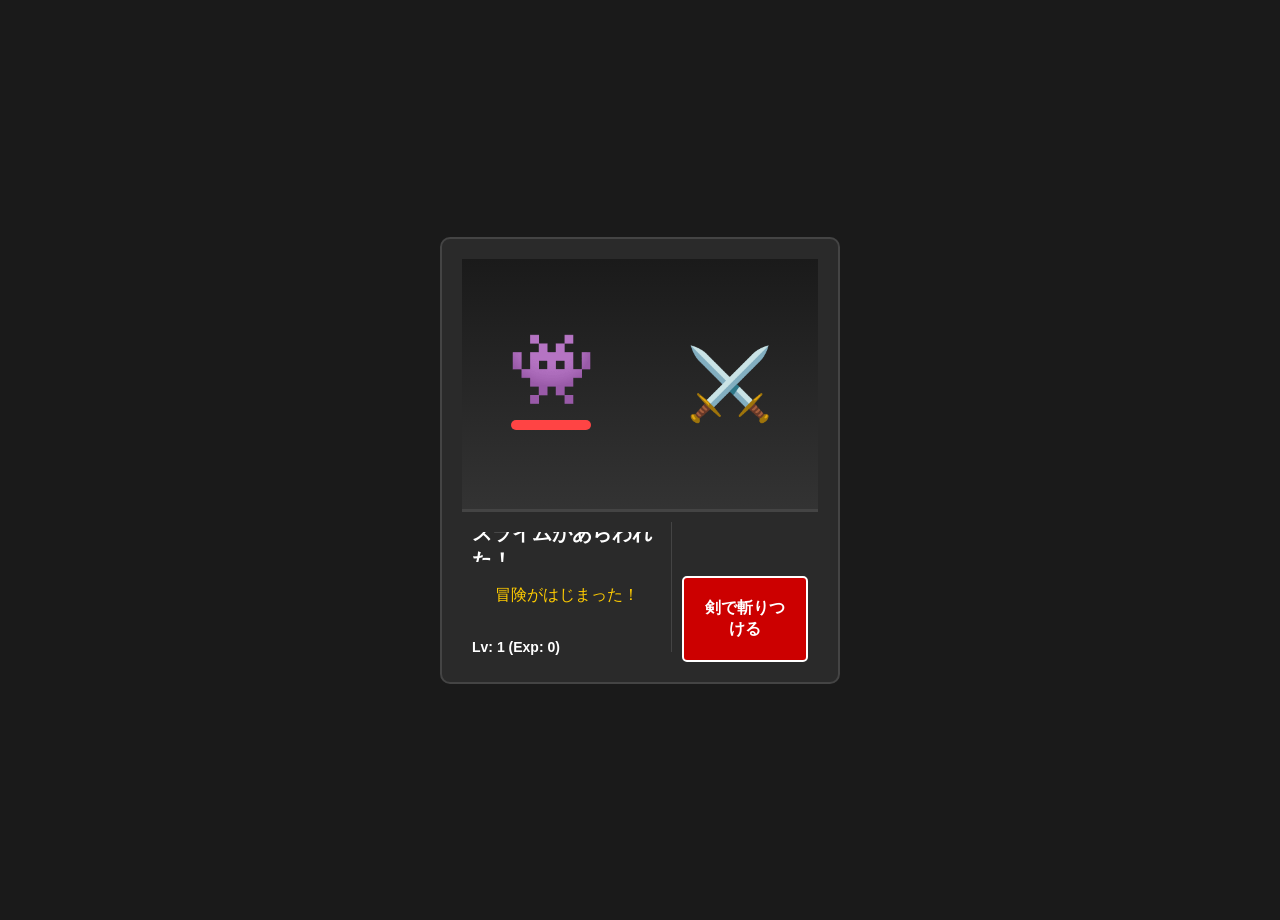
==== index.html @ f8940d0f "Add files via upload" ====
<!DOCTYPE html>
<html>
<head>
    <meta charset="UTF-8">
    <!-- ↓ この一行を足してください！スマホの幅に合わせる命令です -->
    <meta name="viewport" content="width=device-width, initial-scale=1.0">
    <title>ハクスラ冒険</title>
    <!-- 下の一行を追加して CSSファイルを読み込みます -->
    <link rel="stylesheet" href="style.css">
</head>
<body>

<div id="game-container">
    <!-- バトルフィールド（上画面） -->
    <div id="battle-field">
        <!-- 左側：敵（エフェクト表示用の子要素も追加） -->
        <div class="character-side" id="enemy-side">
            <div id="damage-effect"></div> <!-- ダメージ数字用 -->
            <div id="monster-sprite">👾</div>
            <div class="hp-bar-container">
                <div id="hp-bar-fill"></div>
            </div>
        </div>

        <!-- 右側：味方（自分） -->
        <div class="character-side" id="player-side">
            <div id="player-sprite">⚔️</div>
            <!-- 自分のHPが必要ならここに追加できます -->
        </div>
    </div>

    <!-- 下画面：情報とコマンドの分割 -->
    <div id="ui-container">
        <!-- 左側：ログとレベル情報 -->
        <div id="info-panel">
            <div id="log-area">
                <h1 id="monster-name">スライムがあらわれた！</h1>
                <p id="message-text">冒険がはじまった！</p>
            </div>
            <div id="level-area">
                <p>Lv: <span id="level-text">1</span> (Exp: <span id="exp-text">0</span>)</p>
            </div>
        </div>

        <!-- 右側：コマンドボタン（将来的に4つ並べる場所） -->
        <div id="command-panel">
            <button id="attack-button">剣で斬りつける</button>
            <!-- 将来ここにボタンを追加 -->
        </div>
    </div>
</div>


    <script src="script.js"></script>

</body>
</html>
---- style.css ----
body {
    background-color: #1a1a1a;
    color: white;
    font-family: sans-serif;
    display: flex;
    justify-content: center;
    align-items: center;
    min-height: 100vh;
    margin: 0;
    padding: 10px;
}

#game-container {
    width: 100%;
    max-width: 400px;
    background-color: #2a2a2a;
    border: 2px solid #444;
    border-radius: 10px;
    padding: 20px;
    box-sizing: border-box;
}

/* バトルフィールドを横並びにする */
#battle-field {
    display: flex;
    justify-content: space-around; /* 左右に振り分ける */
    align-items: center; /*中央付近に配置*/
    height: 250px; /*高さを広げる*/

    background: linear-gradient(to bottom, #1a1a1a, #333); /* 地面感 */
    border-bottom: 3px solid #444;
    position: relative;
}

/* 下画面のレイアウトを左右に分割 */
#ui-container {
    display: flex;
    height: 150px;
    padding: 10px;
    box-sizing: border-box;
}

/* 左側：情報パネル */
#info-panel {
    width: 60%;
    display: flex;
    flex-direction: column;
    justify-content: space-between; /* 上下に振り分け */
    text-align: left;
    border-right: 1px solid #444;
    padding-right: 10px;
}

#monster-name { font-size: 18px; margin: 0; color: #fff; }
#message-text { font-size: 14px; color: #ffcc00; margin: 5px 0; }
#level-area { font-size: 14px; font-weight: bold; }

/* 右側：コマンドパネル（将来の4ボタン用） */
#command-panel {
    width: 40%;
    display: grid;
    grid-template-columns: 1fr; /* 今は1列、将来2列にできる */
    grid-template-rows: 1fr 1fr; /* 2段構えの場所を確保 */
    gap: 5px;
    padding-left: 10px;
}

#attack-button {
    grid-row: 2; /* 右下に配置するために2段目に設定 */
    background-color: #cc0000;
    color: white;
    font-size: 16px;
    font-weight: bold;
    border: 2px solid #fff;
    border-radius: 5px;
    cursor: pointer;
    height: 100%;
}

/* 敵と味方の枠 */
.character-side {
    text-align: center;
    position: relative; /* 敵の頭の上に数字を出すための基準点 */
}

/* キャラクター（仮：絵文字）のサイズ */
#monster-sprite, #player-sprite {
    font-size: 70px;
}

/* HPゲージ（キャラの下） */
.hp-bar-container {
    width: 80px;
    height: 10px;
    background-color: #444;
    margin: 10px auto;
    border-radius: 5px;
    overflow: hidden;
}

#hp-bar-fill {
    width: 100%;
    height: 100%;
    background-color: #ff4444;
    transition: width 0.3s;
}

/* ダメージ数字（ふわっと飛び出す） */
#damage-effect {
    position: absolute;
    top: -30px;      /* キャラより少し上に浮かす */
    left: 50%;       /* 敵の真ん中に寄せる */
    transform: translateX(-50%); /* 完全に中央に揃えるおまじない */
    color: #ff4444;
    font-size: 30px;
    font-weight: bold;
    opacity: 0;
    pointer-events: none;
}


/* ダメージ時のアニメーション */
.damage-animation {
    animation: bounce-up 0.6s ease-out;
}

@keyframes bounce-up {
    0% { opacity: 1; transform: translateY(0); }
    100% { opacity: 0; transform: translateY(-50px); }
}

/* ボタン */
button {
    background-color: #cc0000;
    color: white;
    font-size: 24px;
    padding: 15px;
    width: 100%;
    border: none;
    border-radius: 10px;
    cursor: pointer;
    margin-top: 10px;
}

button:active { background-color: #ff0000; }
button:disabled { background-color: #555; }

/* ステータス画面の文字を安定させる */
#status-window {
    text-align: center;
    min-height: 200px; /* 下画面全体の高さを固定して、ガタつきを防ぐ */
}

/* モンスター名の表示エリアを固定 */
#monster-name {
    font-size: 20px;
    margin: 10px 0;
    height: 1.5em;      /* 1行分の高さを絶対に確保する */
    display: flex;      /* 文字を中央に寄せるための設定 */
    justify-content: center;
    align-items: center;
    overflow: hidden;   /* 万が一長すぎても枠を壊さない */
}

/* メッセージ（〇〇のダメージ！など）のエリアも固定 */
#message-text {
    height: 3em;        /* 2〜3行分の高さをあらかじめ取っておく */
    margin: 5px 0;
    font-size: 16px;
    display: flex;
    justify-content: center;
    align-items: center;
    color: #ffcc00;
}

/* ガクガク揺れるアニメーション */
.shake-animation {
    animation: shake 0.2s;
}

@keyframes shake {
    0% { transform: translateX(0); }
    25% { transform: translateX(-10px); }
    50% { transform: translateX(10px); }
    75% { transform: translateX(-10px); }
    100% { transform: translateX(0); }
}
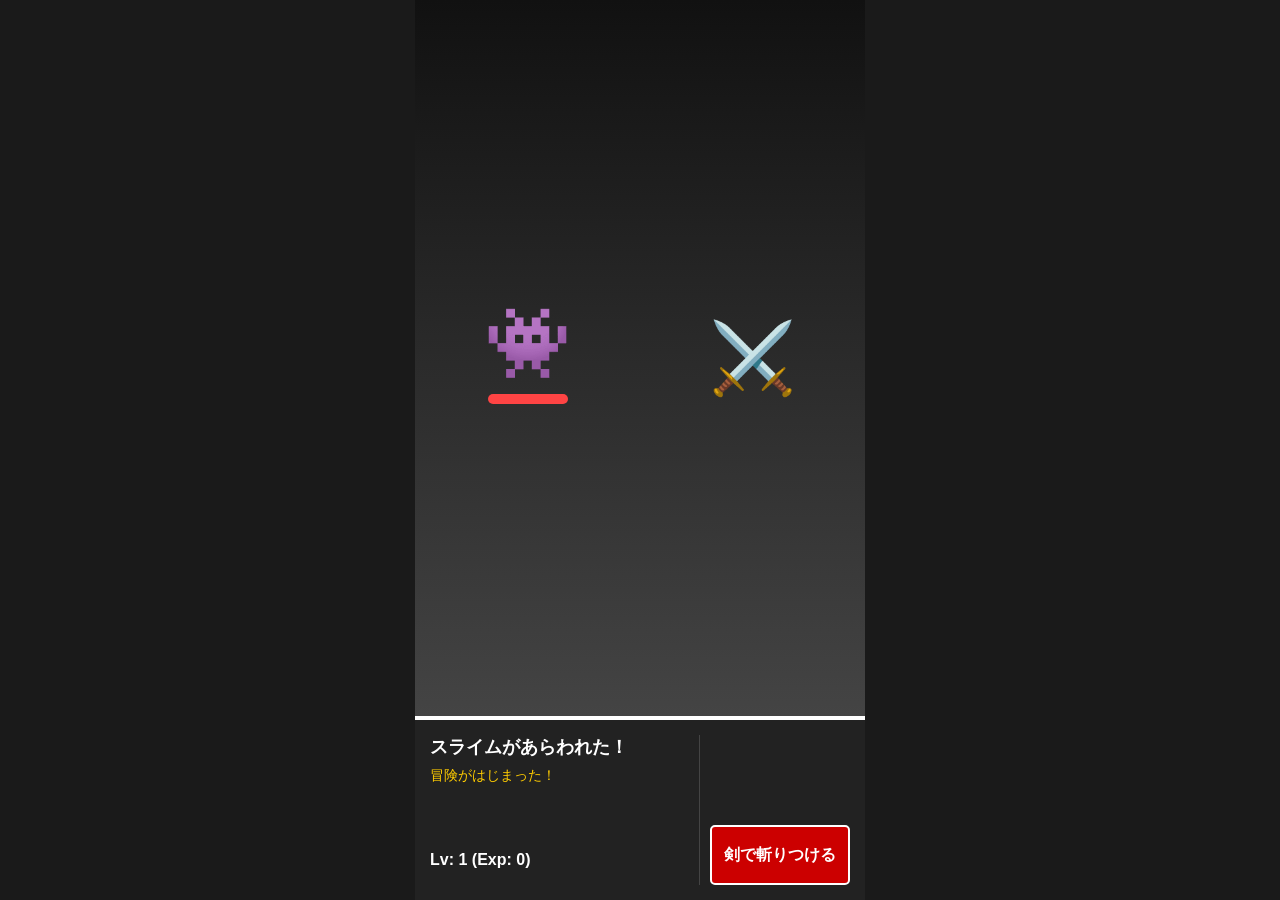
==== commit ad6df51d: "Add files via upload" ====
--- a/index.html
+++ b/index.html
@@ -2,36 +2,25 @@
 <html>
 <head>
     <meta charset="UTF-8">
-    <!-- ↓ この一行を足してください！スマホの幅に合わせる命令です -->
     <meta name="viewport" content="width=device-width, initial-scale=1.0">
     <title>ハクスラ冒険</title>
-    <!-- 下の一行を追加して CSSファイルを読み込みます -->
     <link rel="stylesheet" href="style.css">
 </head>
 <body>
-
 <div id="game-container">
-    <!-- バトルフィールド（上画面） -->
     <div id="battle-field">
-        <!-- 左側：敵（エフェクト表示用の子要素も追加） -->
         <div class="character-side" id="enemy-side">
-            <div id="damage-effect"></div> <!-- ダメージ数字用 -->
+            <div id="damage-effect"></div>
             <div id="monster-sprite">👾</div>
             <div class="hp-bar-container">
                 <div id="hp-bar-fill"></div>
             </div>
         </div>
-
-        <!-- 右側：味方（自分） -->
         <div class="character-side" id="player-side">
             <div id="player-sprite">⚔️</div>
-            <!-- 自分のHPが必要ならここに追加できます -->
         </div>
     </div>
-
-    <!-- 下画面：情報とコマンドの分割 -->
     <div id="ui-container">
-        <!-- 左側：ログとレベル情報 -->
         <div id="info-panel">
             <div id="log-area">
                 <h1 id="monster-name">スライムがあらわれた！</h1>
@@ -41,17 +30,11 @@
                 <p>Lv: <span id="level-text">1</span> (Exp: <span id="exp-text">0</span>)</p>
             </div>
         </div>
-
-        <!-- 右側：コマンドボタン（将来的に4つ並べる場所） -->
         <div id="command-panel">
             <button id="attack-button">剣で斬りつける</button>
-            <!-- 将来ここにボタンを追加 -->
         </div>
     </div>
 </div>
-
-
-    <script src="script.js"></script>
-
+<script src="script.js"></script>
 </body>
 </html>
--- a/style.css
+++ b/style.css
@@ -1,3 +1,4 @@
+/* --- 1. 画面全体の土台 --- */
 body {
     background-color: #1a1a1a;
     color: white;
@@ -7,88 +8,37 @@
     align-items: center;
     min-height: 100vh;
     margin: 0;
-    padding: 10px;
 }
 
 #game-container {
-    width: 100%;
-    max-width: 400px;
-    background-color: #2a2a2a;
-    border: 2px solid #444;
-    border-radius: 10px;
-    padding: 20px;
-    box-sizing: border-box;
+    width: 100vw;
+    height: 100vh;
+    max-width: 450px;
+    display: flex;
+    flex-direction: column;
 }
 
-/* バトルフィールドを横並びにする */
+/* --- 2. 上画面：バトルフィールド --- */
 #battle-field {
+    flex: 1; /* 戦場を広く取る */
     display: flex;
-    justify-content: space-around; /* 左右に振り分ける */
-    align-items: center; /*中央付近に配置*/
-    height: 250px; /*高さを広げる*/
+    justify-content: space-around;
+    align-items: center;
+    position: relative;
+    background: linear-gradient(to bottom, #111, #444);
+    border-bottom: 4px solid #fff;
+}
 
-    background: linear-gradient(to bottom, #1a1a1a, #333); /* 地面感 */
-    border-bottom: 3px solid #444;
+.character-side {
+    text-align: center;
     position: relative;
 }
 
-/* 下画面のレイアウトを左右に分割 */
-#ui-container {
-    display: flex;
-    height: 150px;
-    padding: 10px;
-    box-sizing: border-box;
-}
-
-/* 左側：情報パネル */
-#info-panel {
-    width: 60%;
-    display: flex;
-    flex-direction: column;
-    justify-content: space-between; /* 上下に振り分け */
-    text-align: left;
-    border-right: 1px solid #444;
-    padding-right: 10px;
-}
-
-#monster-name { font-size: 18px; margin: 0; color: #fff; }
-#message-text { font-size: 14px; color: #ffcc00; margin: 5px 0; }
-#level-area { font-size: 14px; font-weight: bold; }
-
-/* 右側：コマンドパネル（将来の4ボタン用） */
-#command-panel {
-    width: 40%;
-    display: grid;
-    grid-template-columns: 1fr; /* 今は1列、将来2列にできる */
-    grid-template-rows: 1fr 1fr; /* 2段構えの場所を確保 */
-    gap: 5px;
-    padding-left: 10px;
-}
-
-#attack-button {
-    grid-row: 2; /* 右下に配置するために2段目に設定 */
-    background-color: #cc0000;
-    color: white;
-    font-size: 16px;
-    font-weight: bold;
-    border: 2px solid #fff;
-    border-radius: 5px;
-    cursor: pointer;
-    height: 100%;
-}
-
-/* 敵と味方の枠 */
-.character-side {
-    text-align: center;
-    position: relative; /* 敵の頭の上に数字を出すための基準点 */
-}
-
-/* キャラクター（仮：絵文字）のサイズ */
 #monster-sprite, #player-sprite {
     font-size: 70px;
 }
 
-/* HPゲージ（キャラの下） */
+/* キャラの下のHPゲージ */
 .hp-bar-container {
     width: 80px;
     height: 10px;
@@ -105,12 +55,74 @@
     transition: width 0.3s;
 }
 
-/* ダメージ数字（ふわっと飛び出す） */
+/* --- 3. 下画面：操作パネル --- */
+#ui-container {
+    height: 180px;
+    display: flex;
+    background-color: #222;
+    padding: 15px;
+    box-sizing: border-box;
+}
+
+/* 左側：メッセージとレベル（将来の拡張用に高さを固定） */
+#info-panel {
+    flex: 1;
+    display: flex;
+    flex-direction: column;
+    justify-content: space-between;
+    border-right: 1px solid #444;
+    padding-right: 10px;
+}
+
+#monster-name {
+    font-size: 18px;
+    margin: 0;
+    color: #fff;
+    height: 1.5em;
+}
+
+#message-text {
+    font-size: 14px;
+    color: #ffcc00;
+    margin: 5px 0;
+    height: 3em; /* 複数行になっても崩れないように固定 */
+}
+
+#level-area {
+    font-size: 16px;
+    font-weight: bold;
+}
+
+/* 右側：コマンドボタン */
+#command-panel {
+    width: 140px;
+    display: flex;
+    align-items: flex-end; /* 右下に配置 */
+    justify-content: center;
+    padding-left: 10px;
+}
+
+#attack-button {
+    width: 100%;
+    height: 60px; /* タップしやすいサイズ */
+    background-color: #cc0000;
+    color: white;
+    font-size: 16px;
+    font-weight: bold;
+    border: 2px solid #fff;
+    border-radius: 5px;
+    cursor: pointer;
+}
+
+#attack-button:active { background-color: #ff0000; }
+#attack-button:disabled { background-color: #555; cursor: not-allowed; }
+
+/* --- 4. 演出アニメーション --- */
 #damage-effect {
     position: absolute;
-    top: -30px;      /* キャラより少し上に浮かす */
-    left: 50%;       /* 敵の真ん中に寄せる */
-    transform: translateX(-50%); /* 完全に中央に揃えるおまじない */
+    top: -30px;
+    left: 50%;
+    transform: translateX(-50%);
     color: #ff4444;
     font-size: 30px;
     font-weight: bold;
@@ -118,70 +130,15 @@
     pointer-events: none;
 }
 
-
-/* ダメージ時のアニメーション */
-.damage-animation {
-    animation: bounce-up 0.6s ease-out;
+.damage-animation { animation: bounce-up 0.6s ease-out; }
+@keyframes bounce-up {
+    0% { opacity: 1; transform: translate(-50%, 0); }
+    100% { opacity: 0; transform: translate(-50%, -50px); }
 }
 
-@keyframes bounce-up {
-    0% { opacity: 1; transform: translateY(0); }
-    100% { opacity: 0; transform: translateY(-50px); }
+.shake-animation { animation: shake 0.2s; }
+@keyframes shake {
+    0%, 100% { transform: translateX(0); }
+    25% { transform: translateX(-10px); }
+    75% { transform: translateX(10px); }
 }
-
-/* ボタン */
-button {
-    background-color: #cc0000;
-    color: white;
-    font-size: 24px;
-    padding: 15px;
-    width: 100%;
-    border: none;
-    border-radius: 10px;
-    cursor: pointer;
-    margin-top: 10px;
-}
-
-button:active { background-color: #ff0000; }
-button:disabled { background-color: #555; }
-
-/* ステータス画面の文字を安定させる */
-#status-window {
-    text-align: center;
-    min-height: 200px; /* 下画面全体の高さを固定して、ガタつきを防ぐ */
-}
-
-/* モンスター名の表示エリアを固定 */
-#monster-name {
-    font-size: 20px;
-    margin: 10px 0;
-    height: 1.5em;      /* 1行分の高さを絶対に確保する */
-    display: flex;      /* 文字を中央に寄せるための設定 */
-    justify-content: center;
-    align-items: center;
-    overflow: hidden;   /* 万が一長すぎても枠を壊さない */
-}
-
-/* メッセージ（〇〇のダメージ！など）のエリアも固定 */
-#message-text {
-    height: 3em;        /* 2〜3行分の高さをあらかじめ取っておく */
-    margin: 5px 0;
-    font-size: 16px;
-    display: flex;
-    justify-content: center;
-    align-items: center;
-    color: #ffcc00;
-}
-
-/* ガクガク揺れるアニメーション */
-.shake-animation {
-    animation: shake 0.2s;
-}
-
-@keyframes shake {
-    0% { transform: translateX(0); }
-    25% { transform: translateX(-10px); }
-    50% { transform: translateX(10px); }
-    75% { transform: translateX(-10px); }
-    100% { transform: translateX(0); }
-}
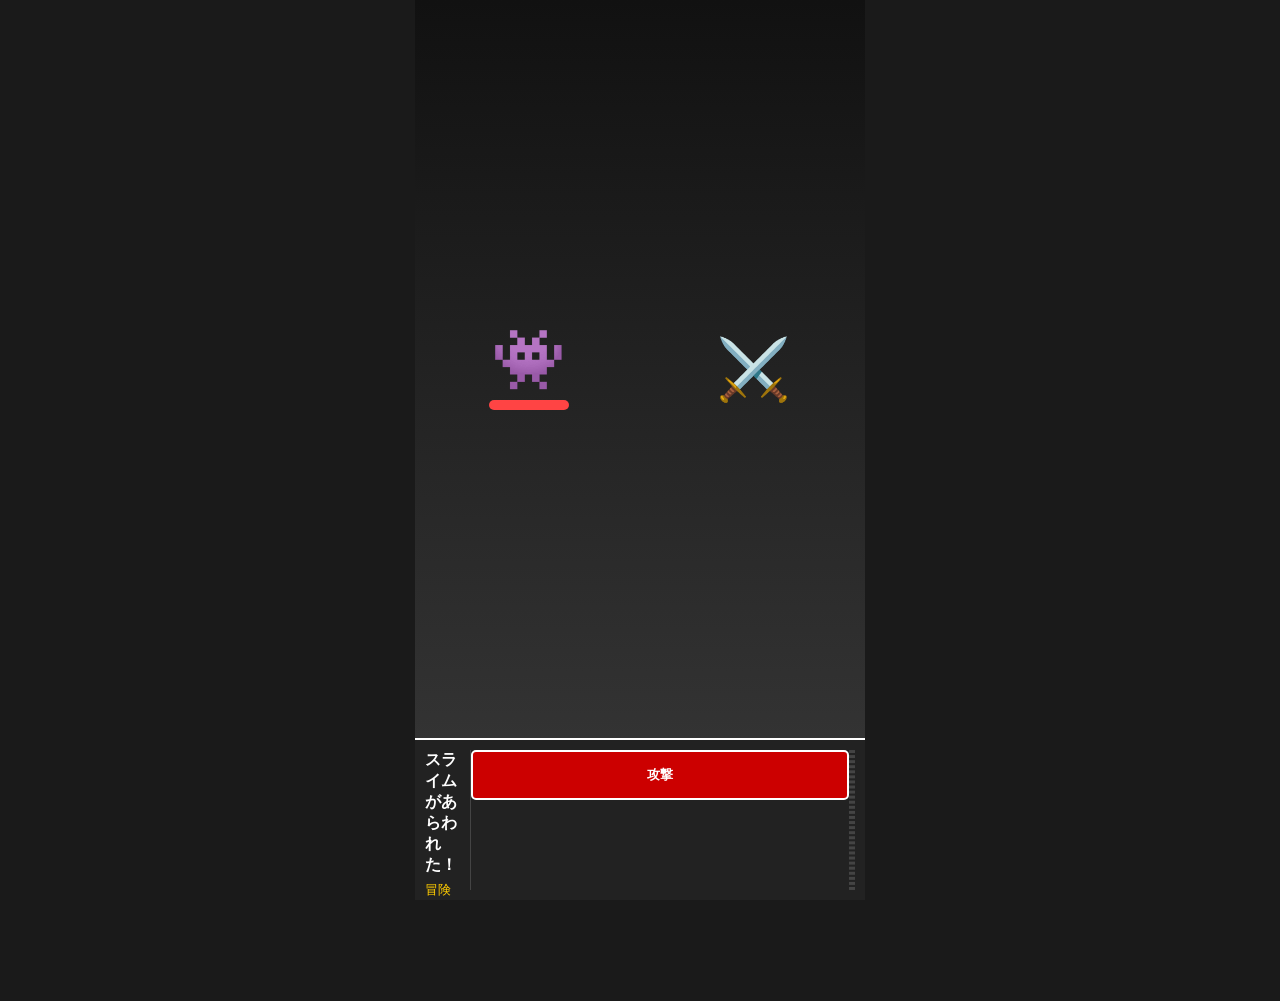
==== commit 7a74a3c5: "Add files via upload" ====
--- a/index.html
+++ b/index.html
@@ -30,8 +30,11 @@
                 <p>Lv: <span id="level-text">1</span> (Exp: <span id="exp-text">0</span>)</p>
             </div>
         </div>
-        <div id="command-panel">
-            <button id="attack-button">剣で斬りつける</button>
+    <!-- 将来的にボタンが4つ並ぶ場所 -->
+    <button id="attack-button">攻撃</button>
+    <div class="empty-slot"></div> <!-- 2つ目（右上）の空き -->
+    <div class="empty-slot"></div> <!-- 3つ目（左下）の空き -->
+    <div class="empty-slot"></div> <!-- 4つ目（右下）の空き -->
         </div>
     </div>
 </div>
--- a/style.css
+++ b/style.css
@@ -1,32 +1,34 @@
-/* --- 1. 画面全体の土台 --- */
-body {
+/* 1. 画面全体を固定（はみ出し禁止） */
+html, body {
+    margin: 0;
+    padding: 0;
+    height: 100%;
+    width: 100%;
+    overflow: hidden;
     background-color: #1a1a1a;
     color: white;
     font-family: sans-serif;
-    display: flex;
-    justify-content: center;
-    align-items: center;
-    min-height: 100vh;
-    margin: 0;
 }
 
+/* 2. ゲーム全体のコンテナ */
 #game-container {
-    width: 100vw;
-    height: 100vh;
+    width: 100%;
+    height: 100%;
     max-width: 450px;
+    margin: 0 auto;
     display: flex;
     flex-direction: column;
 }
 
-/* --- 2. 上画面：バトルフィールド --- */
+/* 3. 上画面：バトルフィールド（高さを自動計算） */
 #battle-field {
-    flex: 1; /* 戦場を広く取る */
+    flex: 1; /* 余ったスペースを全部使う */
     display: flex;
     justify-content: space-around;
     align-items: center;
     position: relative;
-    background: linear-gradient(to bottom, #111, #444);
-    border-bottom: 4px solid #fff;
+    background: linear-gradient(to bottom, #111, #333);
+    border-bottom: 2px solid #fff;
 }
 
 .character-side {
@@ -35,15 +37,15 @@
 }
 
 #monster-sprite, #player-sprite {
-    font-size: 70px;
+    font-size: 60px;
 }
 
-/* キャラの下のHPゲージ */
+/* HPゲージ */
 .hp-bar-container {
     width: 80px;
     height: 10px;
     background-color: #444;
-    margin: 10px auto;
+    margin: 5px auto;
     border-radius: 5px;
     overflow: hidden;
 }
@@ -55,16 +57,15 @@
     transition: width 0.3s;
 }
 
-/* --- 3. 下画面：操作パネル --- */
+/* 4. 下画面：操作パネル（高さを固定してボタンを保護） */
 #ui-container {
-    height: 180px;
+    height: 160px; /* ここの高さを固定することでボタンが隠れないようにします */
     display: flex;
     background-color: #222;
-    padding: 15px;
+    padding: 10px;
     box-sizing: border-box;
 }
 
-/* 左側：メッセージとレベル（将来の拡張用に高さを固定） */
 #info-panel {
     flex: 1;
     display: flex;
@@ -74,40 +75,39 @@
     padding-right: 10px;
 }
 
-#monster-name {
-    font-size: 18px;
-    margin: 0;
-    color: #fff;
-    height: 1.5em;
+#monster-name { font-size: 16px; margin: 0; }
+#message-text { font-size: 13px; color: #ffcc00; margin: 5px 0; height: 3em; }
+#level-area { font-size: 14px; font-weight: bold; }
+
+/* 右側：コマンドパネル */
+#command-panel {
+    flex: 1; /* 左側(info)と右側(command)で画面を分け合う */
+    display: grid;
+    grid-template-columns: 1fr 1fr; /* 横に2つ並べる */
+    grid-template-rows: 1fr 1fr;    /* 縦に2つ並べる */
+    gap: 8px; /* ボタン同士の隙間 */
+    padding-left: 10px;
 }
 
-#message-text {
-    font-size: 14px;
-    color: #ffcc00;
-    margin: 5px 0;
-    height: 3em; /* 複数行になっても崩れないように固定 */
-}
-
-#level-area {
-    font-size: 16px;
+/* 全てのボタン共通の設定 */
+#command-panel button {
+    width: 100%;
+    height: 100%; /* 4等分の枠いっぱいに広げる */
+    background-color: #cc0000;
+    color: white;
+    font-size: 14px; /* 4つ並ぶので少し文字を小さく */
     font-weight: bold;
-}
-
-/* 右側：コマンドボタン */
-#command-panel {
-    width: 140px;
-    display: flex;
-    align-items: flex-end; /* 右下に配置 */
-    justify-content: center;
-    padding-left: 10px;
+    border: 2px solid #fff;
+    border-radius: 5px;
+    cursor: pointer;
+    padding: 0; /* 中の余白をリセット */
 }
 
 #attack-button {
     width: 100%;
-    height: 60px; /* タップしやすいサイズ */
+    height: 50px;
     background-color: #cc0000;
     color: white;
-    font-size: 16px;
     font-weight: bold;
     border: 2px solid #fff;
     border-radius: 5px;
@@ -115,30 +115,27 @@
 }
 
 #attack-button:active { background-color: #ff0000; }
-#attack-button:disabled { background-color: #555; cursor: not-allowed; }
+#attack-button:disabled { background-color: #555; }
 
-/* --- 4. 演出アニメーション --- */
+/* 5. 演出アニメーション */
 #damage-effect {
-    position: absolute;
-    top: -30px;
-    left: 50%;
-    transform: translateX(-50%);
-    color: #ff4444;
-    font-size: 30px;
-    font-weight: bold;
-    opacity: 0;
-    pointer-events: none;
+    position: absolute; top: -30px; left: 50%; transform: translateX(-50%);
+    color: #ff4444; font-size: 30px; font-weight: bold; opacity: 0; pointer-events: none;
 }
-
 .damage-animation { animation: bounce-up 0.6s ease-out; }
 @keyframes bounce-up {
     0% { opacity: 1; transform: translate(-50%, 0); }
-    100% { opacity: 0; transform: translate(-50%, -50px); }
+    100% { opacity: 0; transform: translate(-50%, -40px); }
 }
-
 .shake-animation { animation: shake 0.2s; }
 @keyframes shake {
     0%, 100% { transform: translateX(0); }
     25% { transform: translateX(-10px); }
     75% { transform: translateX(10px); }
 }
+
+/* 空きスロットの見た目（開発中のガイドとして） */
+.empty-slot {
+    border: 1px dashed #444; /* 点線の枠 */
+    border-radius: 5px;
+}
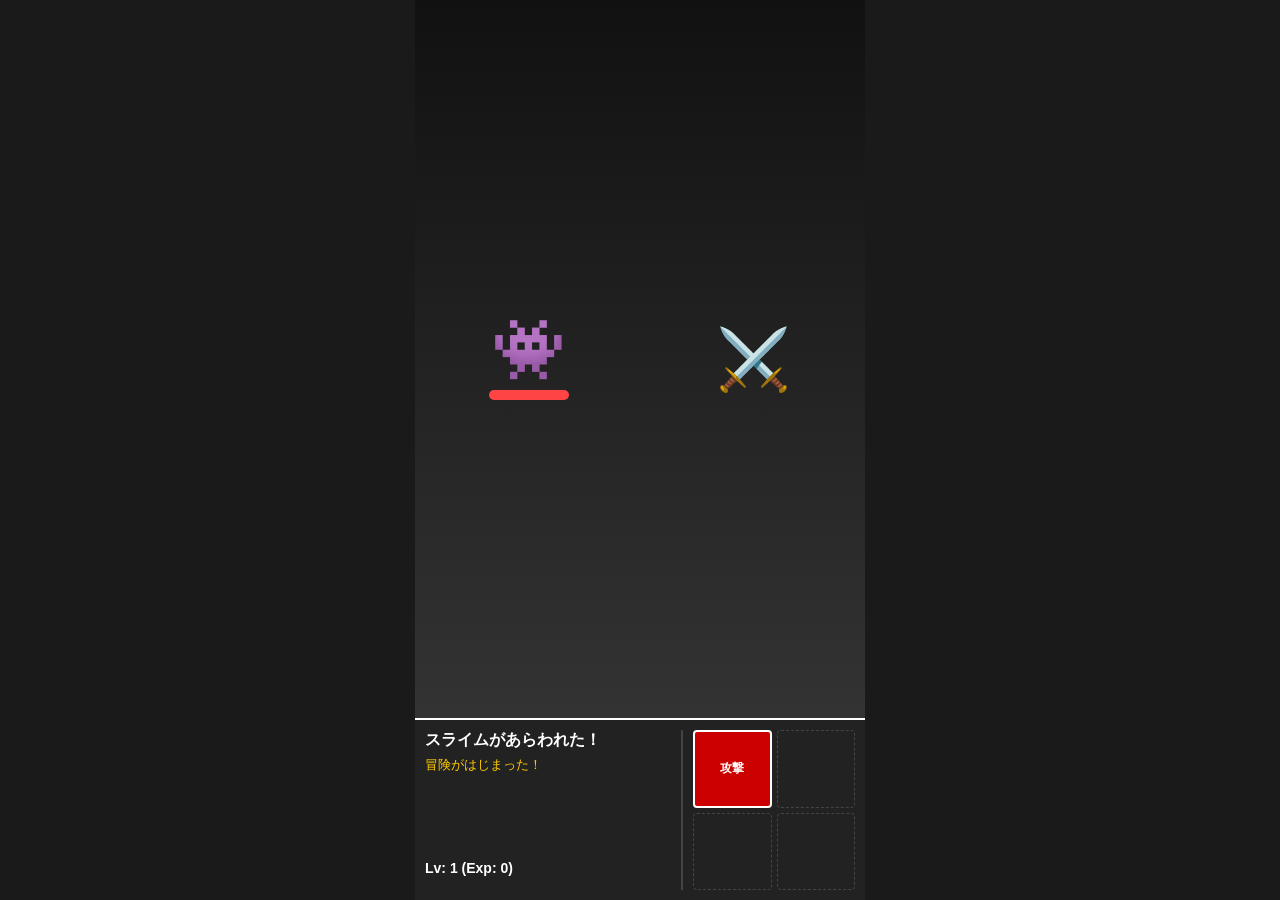
==== commit 5ea9ef0a: "Add files via upload" ====
--- a/index.html
+++ b/index.html
@@ -31,10 +31,11 @@
             </div>
         </div>
     <!-- 将来的にボタンが4つ並ぶ場所 -->
-    <button id="attack-button">攻撃</button>
-    <div class="empty-slot"></div> <!-- 2つ目（右上）の空き -->
-    <div class="empty-slot"></div> <!-- 3つ目（左下）の空き -->
-    <div class="empty-slot"></div> <!-- 4つ目（右下）の空き -->
+    <div id="command-panel">
+        <button id="attack-button">攻撃</button>
+        <div class="empty-slot"></div> <!-- 2つ目（右上）の空き -->
+        <div class="empty-slot"></div> <!-- 3つ目（左下）の空き -->
+        <div class="empty-slot"></div> <!-- 4つ目（右下）の空き -->
         </div>
     </div>
 </div>
--- a/style.css
+++ b/style.css
@@ -59,7 +59,7 @@
 
 /* 4. 下画面：操作パネル（高さを固定してボタンを保護） */
 #ui-container {
-    height: 160px; /* ここの高さを固定することでボタンが隠れないようにします */
+    height: 180px; /* ここの高さを固定することでボタンが隠れないようにします */
     display: flex;
     background-color: #222;
     padding: 10px;
@@ -67,12 +67,13 @@
 }
 
 #info-panel {
-    flex: 1;
+    width: 60%; 
     display: flex;
     flex-direction: column;
     justify-content: space-between;
-    border-right: 1px solid #444;
+    border-right: 2px solid #444;
     padding-right: 10px;
+    box-sizing: border-box;
 }
 
 #monster-name { font-size: 16px; margin: 0; }
@@ -81,12 +82,13 @@
 
 /* 右側：コマンドパネル */
 #command-panel {
-    flex: 1; /* 左側(info)と右側(command)で画面を分け合う */
+    width: 40%;
     display: grid;
     grid-template-columns: 1fr 1fr; /* 横に2つ並べる */
     grid-template-rows: 1fr 1fr;    /* 縦に2つ並べる */
-    gap: 8px; /* ボタン同士の隙間 */
+    gap: 5px; /* ボタン同士の隙間 */
     padding-left: 10px;
+    box-sizing: border-box;
 }
 
 /* 全てのボタン共通の設定 */
@@ -95,12 +97,13 @@
     height: 100%; /* 4等分の枠いっぱいに広げる */
     background-color: #cc0000;
     color: white;
-    font-size: 14px; /* 4つ並ぶので少し文字を小さく */
+    font-size: 12px; /* 4つ並ぶので少し文字を小さく */
     font-weight: bold;
     border: 2px solid #fff;
-    border-radius: 5px;
-    cursor: pointer;
-    padding: 0; /* 中の余白をリセット */
+    border-radius: 4px;
+    display: flex;
+    justify-content: center;
+    align-items: center;
 }
 
 #attack-button {
@@ -137,5 +140,5 @@
 /* 空きスロットの見た目（開発中のガイドとして） */
 .empty-slot {
     border: 1px dashed #444; /* 点線の枠 */
-    border-radius: 5px;
+    border-radius: 4px;
 }
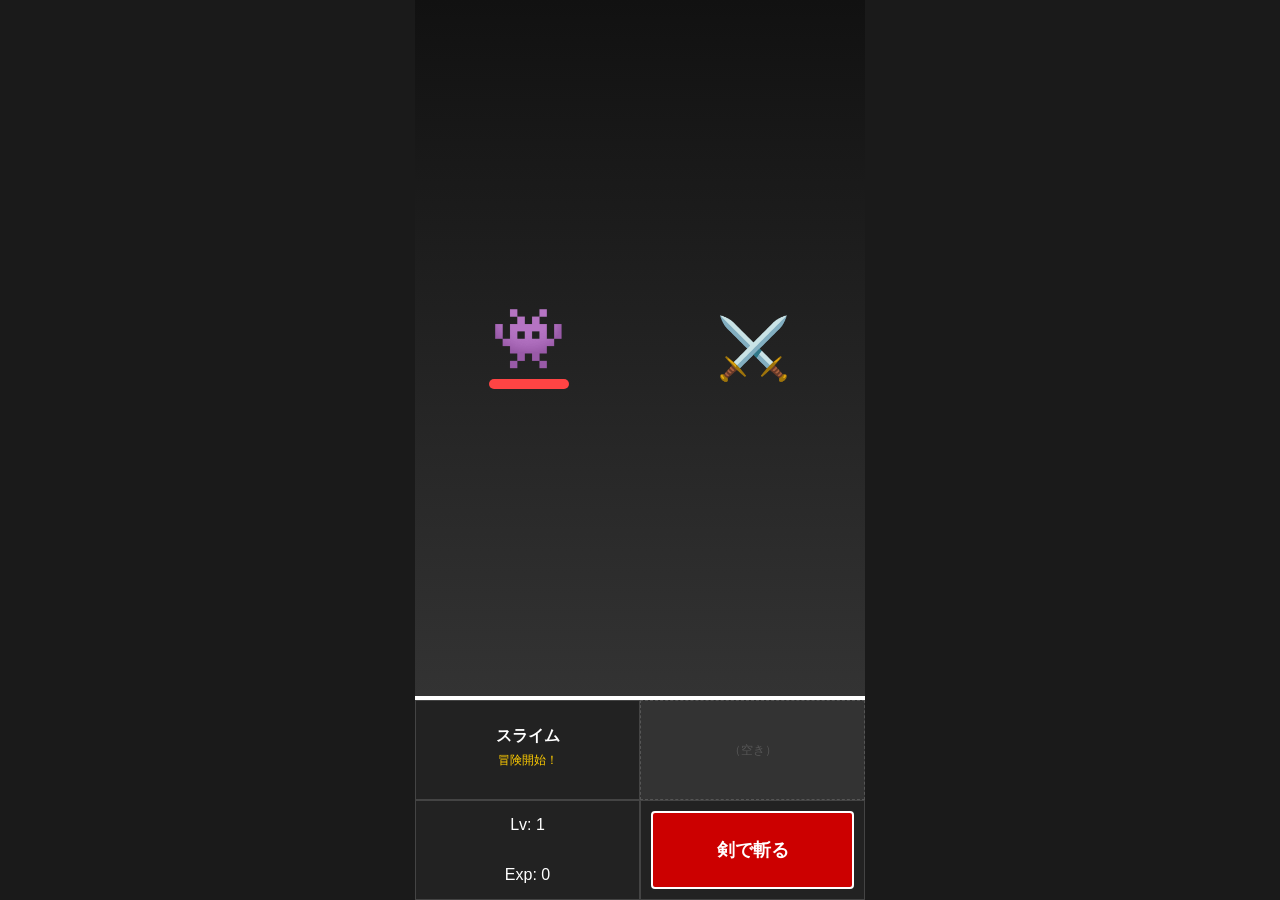
==== commit 8a442c2a: "Add files via upload" ====
--- a/index.html
+++ b/index.html
@@ -21,22 +21,24 @@
         </div>
     </div>
     <div id="ui-container">
-        <div id="info-panel">
-            <div id="log-area">
-                <h1 id="monster-name">スライムがあらわれた！</h1>
-                <p id="message-text">冒険がはじまった！</p>
-            </div>
-            <div id="level-area">
-                <p>Lv: <span id="level-text">1</span> (Exp: <span id="exp-text">0</span>)</p>
-            </div>
+        <!-- 1. 左上：モンスター名とログ -->
+        <div class="ui-slot" id="log-slot">
+            <h1 id="monster-name">スライム</h1>
+            <p id="message-text">冒険開始！</p>
         </div>
-    <!-- 将来的にボタンが4つ並ぶ場所 -->
-    <div id="command-panel">
-        <button id="attack-button">攻撃</button>
-        <div class="empty-slot"></div> <!-- 2つ目（右上）の空き -->
-        <div class="empty-slot"></div> <!-- 3つ目（左下）の空き -->
-        <div class="empty-slot"></div> <!-- 4つ目（右下）の空き -->
+
+        <!-- 2. 右上：将来の魔法ボタンなど（今は空き） -->
+        <div class="ui-slot empty-slot">（空き）</div>
+
+        <!-- 3. 左下：レベル情報 -->
+        <div class="ui-slot" id="level-slot">
+            <p>Lv: <span id="level-text">1</span></p>
+            <p>Exp: <span id="exp-text">0</span></p>
         </div>
+
+        <!-- 4. 右下：メインコマンド -->
+        <div class="ui-slot">
+            <button id="attack-button">剣で斬る</button>
     </div>
 </div>
 <script src="script.js"></script>
--- a/style.css
+++ b/style.css
@@ -1,4 +1,4 @@
-/* 1. 画面全体を固定（はみ出し禁止） */
+/* 1. 画面全体の設定 */
 html, body {
     margin: 0;
     padding: 0;
@@ -10,7 +10,6 @@
     font-family: sans-serif;
 }
 
-/* 2. ゲーム全体のコンテナ */
 #game-container {
     width: 100%;
     height: 100%;
@@ -20,9 +19,9 @@
     flex-direction: column;
 }
 
-/* 3. 上画面：バトルフィールド（高さを自動計算） */
+/* 2. 上画面：バトルフィールド */
 #battle-field {
-    flex: 1; /* 余ったスペースを全部使う */
+    flex: 1;
     display: flex;
     justify-content: space-around;
     align-items: center;
@@ -31,114 +30,67 @@
     border-bottom: 2px solid #fff;
 }
 
-.character-side {
-    text-align: center;
-    position: relative;
+.character-side { text-align: center; position: relative; }
+#monster-sprite, #player-sprite { font-size: 60px; }
+.hp-bar-container { width: 80px; height: 10px; background-color: #444; margin: 5px auto; border-radius: 5px; overflow: hidden; }
+#hp-bar-fill { width: 100%; height: 100%; background-color: #ff4444; transition: width 0.3s; }
+
+/* 3. 下画面：全体を「田の字」4等分にする設定 */
+#ui-container {
+    height: 200px;
+    display: grid;
+    grid-template-columns: 1fr 1fr; /* 横2等分 */
+    grid-template-rows: 1fr 1fr;    /* 縦2等分 */
+    background-color: #222;
+    border-top: 2px solid #fff;
 }
 
-#monster-sprite, #player-sprite {
-    font-size: 60px;
-}
-
-/* HPゲージ */
-.hp-bar-container {
-    width: 80px;
-    height: 10px;
-    background-color: #444;
-    margin: 5px auto;
-    border-radius: 5px;
+/* 4つの枠（スロット）共通の見た目 */
+.ui-slot {
+    border: 1px solid #444;
+    display: flex;
+    flex-direction: column;
+    justify-content: center;
+    align-items: center;
+    padding: 10px;
+    box-sizing: border-box;
     overflow: hidden;
 }
 
-#hp-bar-fill {
+/* 攻撃ボタンの設定（枠いっぱいに広げる） */
+#attack-button {
     width: 100%;
     height: 100%;
-    background-color: #ff4444;
-    transition: width 0.3s;
-}
-
-/* 4. 下画面：操作パネル（高さを固定してボタンを保護） */
-#ui-container {
-    height: 180px; /* ここの高さを固定することでボタンが隠れないようにします */
-    display: flex;
-    background-color: #222;
-    padding: 10px;
-    box-sizing: border-box;
-}
-
-#info-panel {
-    width: 60%; 
-    display: flex;
-    flex-direction: column;
-    justify-content: space-between;
-    border-right: 2px solid #444;
-    padding-right: 10px;
-    box-sizing: border-box;
-}
-
-#monster-name { font-size: 16px; margin: 0; }
-#message-text { font-size: 13px; color: #ffcc00; margin: 5px 0; height: 3em; }
-#level-area { font-size: 14px; font-weight: bold; }
-
-/* 右側：コマンドパネル */
-#command-panel {
-    width: 40%;
-    display: grid;
-    grid-template-columns: 1fr 1fr; /* 横に2つ並べる */
-    grid-template-rows: 1fr 1fr;    /* 縦に2つ並べる */
-    gap: 5px; /* ボタン同士の隙間 */
-    padding-left: 10px;
-    box-sizing: border-box;
-}
-
-/* 全てのボタン共通の設定 */
-#command-panel button {
-    width: 100%;
-    height: 100%; /* 4等分の枠いっぱいに広げる */
     background-color: #cc0000;
     color: white;
-    font-size: 12px; /* 4つ並ぶので少し文字を小さく */
+    font-size: 18px;
     font-weight: bold;
     border: 2px solid #fff;
     border-radius: 4px;
-    display: flex;
-    justify-content: center;
-    align-items: center;
-}
-
-#attack-button {
-    width: 100%;
-    height: 50px;
-    background-color: #cc0000;
-    color: white;
-    font-weight: bold;
-    border: 2px solid #fff;
-    border-radius: 5px;
     cursor: pointer;
 }
 
 #attack-button:active { background-color: #ff0000; }
 #attack-button:disabled { background-color: #555; }
 
-/* 5. 演出アニメーション */
-#damage-effect {
-    position: absolute; top: -30px; left: 50%; transform: translateX(-50%);
-    color: #ff4444; font-size: 30px; font-weight: bold; opacity: 0; pointer-events: none;
-}
-.damage-animation { animation: bounce-up 0.6s ease-out; }
-@keyframes bounce-up {
-    0% { opacity: 1; transform: translate(-50%, 0); }
-    100% { opacity: 0; transform: translate(-50%, -40px); }
-}
-.shake-animation { animation: shake 0.2s; }
-@keyframes shake {
-    0%, 100% { transform: translateX(0); }
-    25% { transform: translateX(-10px); }
-    75% { transform: translateX(10px); }
+/* 空きスロットのデザイン */
+.empty-slot {
+    width: 100%;
+    height: 100%;
+    background-color: #333;
+    border: 1px dashed #555;
+    color: #555;
+    font-size: 12px;
 }
 
-/* 空きスロットの見た目（開発中のガイドとして） */
-.empty-slot {
-    border: 1px dashed #444; /* 点線の枠 */
-    border-radius: 4px;
-}+/* テキスト類の調整 */
+#monster-name { font-size: 16px; margin: 0; }
+#message-text { font-size: 12px; color: #ffcc00; margin: 5px 0; text-align: center; }
+#level-area p { margin: 2px 0; font-size: 14px; text-align: center; }
+
+/* 4. 演出アニメーション（変更なし） */
+#damage-effect { position: absolute; top: -30px; left: 50%; transform: translateX(-50%); color: #ff4444; font-size: 30px; font-weight: bold; opacity: 0; pointer-events: none; }
+.damage-animation { animation: bounce-up 0.6s ease-out; }
+@keyframes bounce-up { 0% { opacity: 1; transform: translate(-50%, 0); } 100% { opacity: 0; transform: translate(-50%, -40px); } }
+.shake-animation { animation: shake 0.2s; }
+@keyframes shake { 0%, 100% { transform: translateX(0); } 25% { transform: translateX(-10px); } 75% { transform: translateX(10px); } }
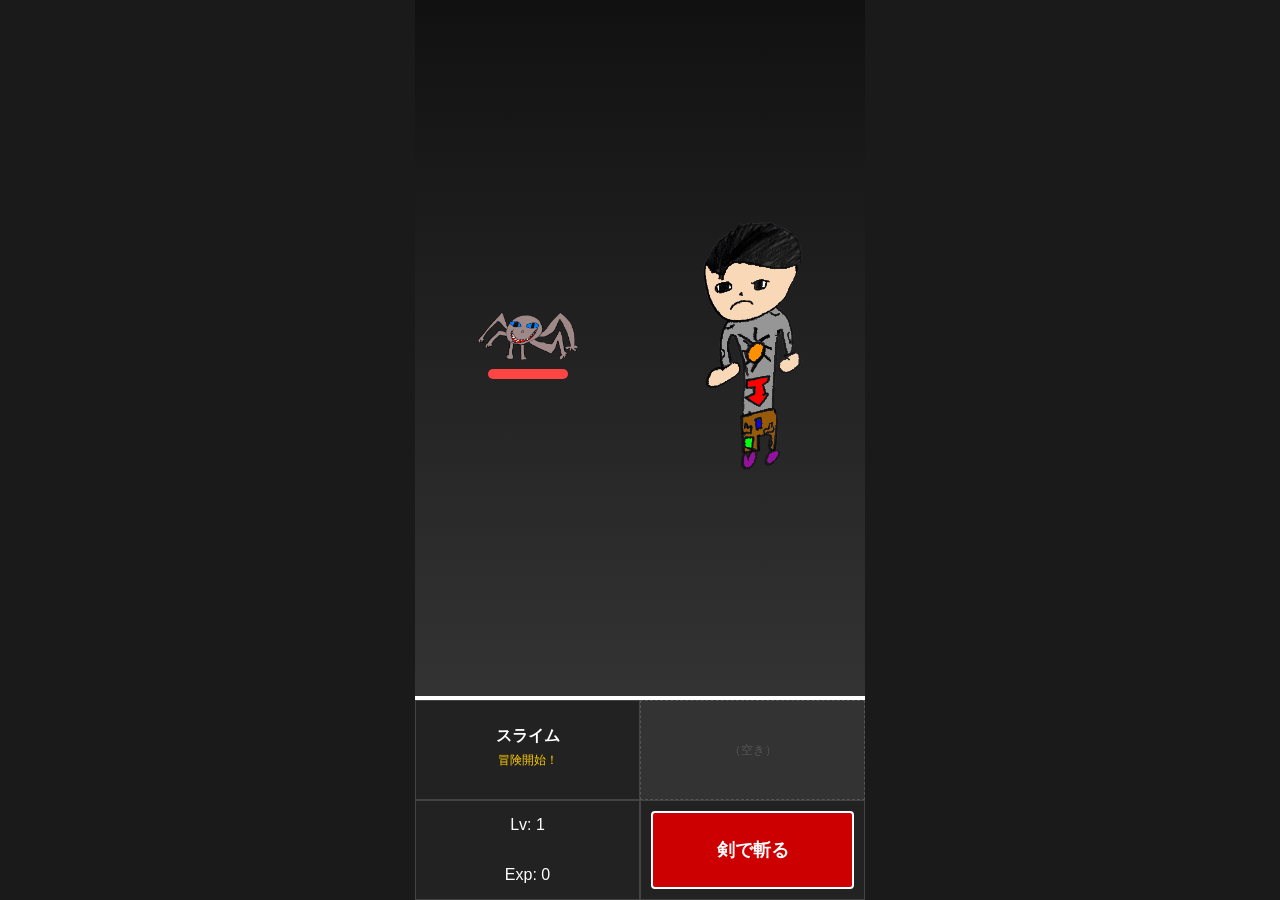
==== commit eede6186: "Add files via upload" ====
--- a/index.html
+++ b/index.html
@@ -11,13 +11,13 @@
     <div id="battle-field">
         <div class="character-side" id="enemy-side">
             <div id="damage-effect"></div>
-            <div id="monster-sprite">👾</div>
+            <img src="assets/enemy.png" id="monster-sprite" alt="モンスター">
             <div class="hp-bar-container">
                 <div id="hp-bar-fill"></div>
             </div>
         </div>
         <div class="character-side" id="player-side">
-            <div id="player-sprite">⚔️</div>
+            <img src="assets/player.png" id="player-sprite" alt="プレイヤー">
         </div>
     </div>
     <div id="ui-container">
--- a/style.css
+++ b/style.css
@@ -8,6 +8,11 @@
     background-color: #1a1a1a;
     color: white;
     font-family: sans-serif;
+}
+
+#monster-sprite, #player-sprite {
+    width: 100px;  /* 画像の横幅を好きなサイズに固定 */
+    height: auto;   /* 高さは自動で調整 */
 }
 
 #game-container {
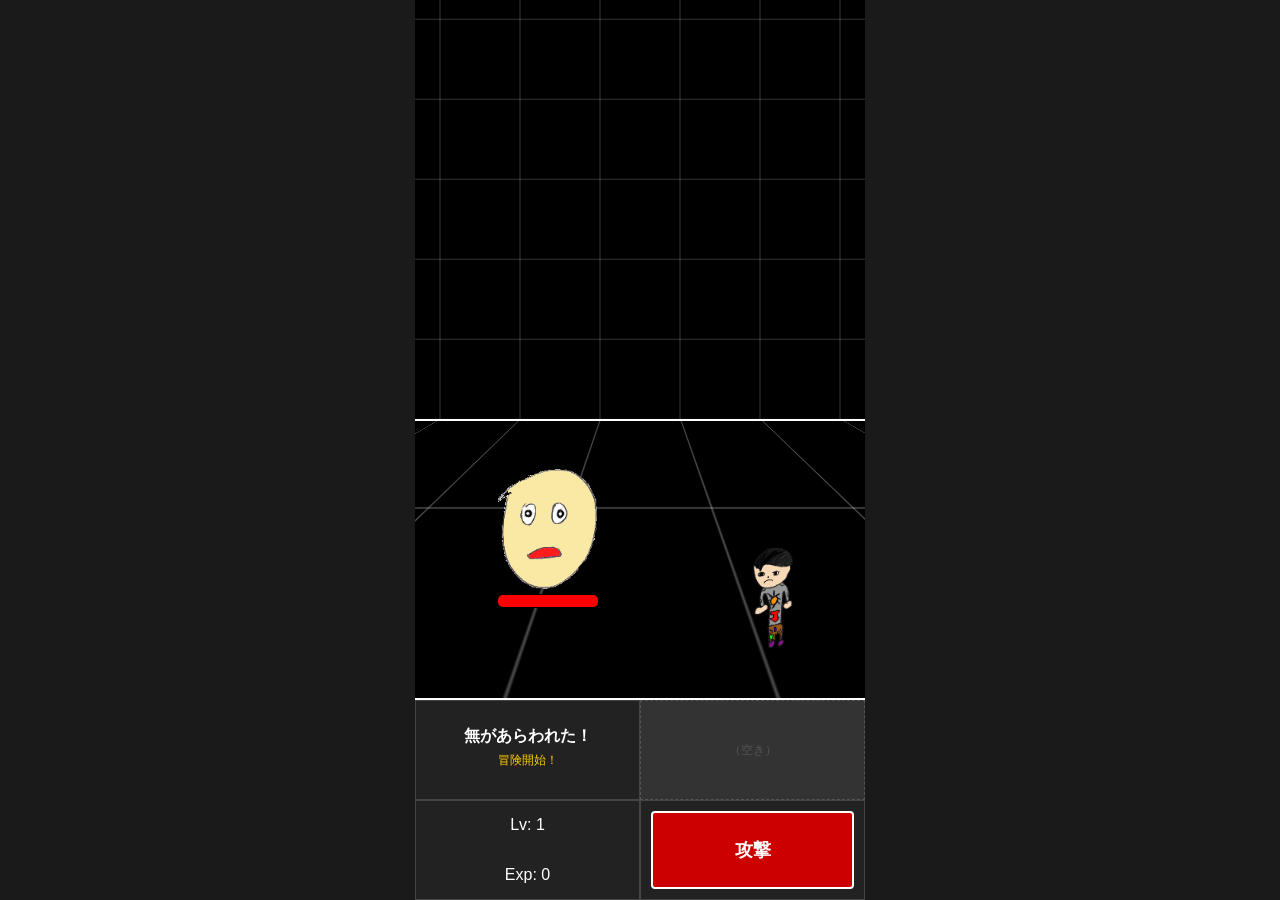
==== commit d7059999: "Add files via upload" ====
--- a/index.html
+++ b/index.html
@@ -38,7 +38,7 @@
 
         <!-- 4. 右下：メインコマンド -->
         <div class="ui-slot">
-            <button id="attack-button">剣で斬る</button>
+            <button id="attack-button">攻撃</button>
     </div>
 </div>
 <script src="script.js"></script>
--- a/style.css
+++ b/style.css
@@ -10,11 +10,6 @@
     font-family: sans-serif;
 }
 
-#monster-sprite, #player-sprite {
-    width: 100px;  /* 画像の横幅を好きなサイズに固定 */
-    height: auto;   /* 高さは自動で調整 */
-}
-
 #game-container {
     width: 100%;
     height: 100%;
@@ -26,19 +21,125 @@
 
 /* 2. 上画面：バトルフィールド */
 #battle-field {
-    flex: 1;
+    flex: 1.5;
     display: flex;
     justify-content: space-around;
+    align-items: flex-end; /* キャラを地面に立たせる */
+    position: relative;
+    padding-bottom: 20px;
+    overflow: hidden;
+    background-color: #000; /* 背景は真っ黒 */
+}
+
+/* 打撃エフェクトの本体 */
+.hit-effect {
+    position: absolute;
+    width: 100px;
+    height: 100px;
+    background-image: radial-gradient(circle, #ffffff 40%, #ff0000 80%, transparent 70%);
+    pointer-events: none; /* クリックの邪魔をしない */
+    z-index: 999;
+    animation: hit-anim 0.3s ease-out forwards;
+    mix-blend-mode: screen; /* 発光しているような効果 */
+}
+
+@keyframes hit-anim {
+    0% { transform: scale(0.5); opacity: 1; }
+    100% { transform: scale(1.5); opacity: 0; }
+}
+
+
+/* 1. 【上画面】垂直な格子状（壁のような背景） */
+#battle-field::after {
+    content: "";
+    position: absolute;
+    top: 0;
+    left: 0;
+    width: 100%;
+    height: 60%; /* 上から60%までの範囲 */
+    /* 背景の中心を画面の真ん中(50%)に固定します */
+    background-position: calc(50% - 0.5px) bottom; 
+    background-image: 
+        linear-gradient(rgba(255, 255, 255, 0.2) 1px, transparent 1px),
+        linear-gradient(90deg, rgba(255, 255, 255, 0.2) 1px, transparent 1px);
+    background-size: 80px 80px; 
+    border-bottom: 2px solid #fff; /* 境界線を白くハッキリ */
+    z-index: 1; /* 黒い背景より上に */
+}
+
+/* 2. 【下画面】奥行きのある格子（地面） */
+#battle-field::before {
+    content: "";
+    position: absolute;
+    top: 60%;      /* 壁の格子が終わる位置（60%）から始める */
+    left: 50%;
+    /* 150pxだった遠近感を少し弱めて、ズレを抑えます */
+    transform: translateX(-50%) perspective(200px) rotateX(60deg);
+    width: 500%;   /* 傾けた時に端が切れないよう横長に */
+    height: 100%;  /* 十分な長さを確保 */
+    background-position: center top;
+    background-image: 
+        linear-gradient(rgba(255, 255, 255, 0.3) 1px, transparent 1px),
+        linear-gradient(90deg, rgba(255, 255, 255, 0.3) 1px, transparent 1px);
+    background-size: 80px 100px; /* 横幅を上と同じ80pxに */
+    transform-origin: top; /* 境目を起点にして倒すことで、隙間をなくす */
+    z-index: 1; /* 黒い背景より上に */
+}
+
+/* キャラクターが格子の後ろに隠れないようにする */
+.character-side {
+    position: relative;
+    z-index: 100;
+    display: flex;
+    flex-direction: column;
     align-items: center;
-    position: relative;
-    background: linear-gradient(to bottom, #111, #333);
-    border-bottom: 2px solid #fff;
-}
-
-.character-side { text-align: center; position: relative; }
-#monster-sprite, #player-sprite { font-size: 60px; }
-.hp-bar-container { width: 80px; height: 10px; background-color: #444; margin: 5px auto; border-radius: 5px; overflow: hidden; }
-#hp-bar-fill { width: 100%; height: 100%; background-color: #ff4444; transition: width 0.3s; }
+    margin-bottom: 20px; /* 足元の位置調整 */
+    /* 遠近感の影響をリセットし、常に同じ大きさに見えるようにする */
+    transform: perspective(none) rotateX(0deg) !important;
+}
+
+/* 2. 左側：敵モンスターの設定 */
+#monster-sprite {
+    width: 120px !important; /* 少し大きくしました */
+    height: 120px !important;
+    object-fit: contain;
+    object-position: bottom; /* どんな画像も下端に合わせる */
+    margin-bottom: 5px;      /* バーとの絶妙な隙間 */
+    display: block;
+}
+
+/* --- プレイヤーが揺れるように修正 --- */
+/* 枠(side)ではなく、画像(sprite)にアニメーションをかけます */
+.player-shake-effect {
+    animation: shake-player-anim 0.2s ease-in-out;
+}
+
+/* 3. 右側：自分のキャラの設定 */
+#player-sprite {
+    width: 40px !important;   /* 数値を小さくして、手前でも巨大化しないようにしました */
+    max-width: 25vw;
+    height: auto !important;
+    margin-top: 0 !important;
+    z-index: 20;
+}
+
+/* 敵キャラの下のHPゲージも一緒に上に移動するように調整 */
+.hp-bar-container {
+    width: 100px; /* バーを少し長くして見やすく */
+    height: 12px;
+    background-color: #444;
+    border: 1px solid #000; /* 縁取り */
+    border-radius: 6px;
+    overflow: hidden;
+}
+
+/* HPバーの中身（実際に減る赤い部分） */
+#hp-bar-fill {
+    width: 100%;
+    height: 100%;
+    background-color: #ff0000; /* ここで赤色を指定 */
+    transition: width 0.2s ease-out;
+}
 
 /* 3. 下画面：全体を「田の字」4等分にする設定 */
 #ui-container {
@@ -75,6 +176,7 @@
     cursor: pointer;
 }
 
+
 #attack-button:active { background-color: #ff0000; }
 #attack-button:disabled { background-color: #555; }
 
@@ -86,6 +188,18 @@
     border: 1px dashed #555;
     color: #555;
     font-size: 12px;
+}
+
+#enemy-side {
+    display: flex;
+    flex-direction: column;
+    align-items: center; /* 左右中央に */
+    justify-content: flex-end; /* 下に寄せる */
+    margin-bottom: 70px; /* 地面との位置調整 */
+}
+
+#player-side {
+    margin-bottom: 30px; /* 数値を小さくすると手前（下）に来ます */
 }
 
 /* テキスト類の調整 */
@@ -99,3 +213,33 @@
 @keyframes bounce-up { 0% { opacity: 1; transform: translate(-50%, 0); } 100% { opacity: 0; transform: translate(-50%, -40px); } }
 .shake-animation { animation: shake 0.2s; }
 @keyframes shake { 0%, 100% { transform: translateX(0); } 25% { transform: translateX(-10px); } 75% { transform: translateX(10px); } }
+
+/* 画面幅が480px以下（主にスマホ）の場合の設定 */
+@media screen and (max-width: 480px) {
+    #monster-sprite {
+        width: 120px !important; /* スマホで見やすいサイズに微調整 */
+    }
+    #player-sprite {
+        width: 70px !important;  /* スマホで見やすいサイズに微調整 */
+    }
+    .character-side {
+        margin-bottom: 20px;     /* 地面の高さもスマホ用に微調整 */
+    }
+}
+
+/* プレイヤーを揺らすアニメーション */
+.player-shake {
+    animation: shake-player 0.2s ease-in-out;
+}
+
+@keyframes shake-player {
+    0%, 100% { transform: translateX(0); }
+    25% { transform: translateX(-15px); } /* 少し大きめに揺らします */
+    75% { transform: translateX(15px); }
+}
+
+@keyframes shake-player-anim {
+    0%, 100% { transform: translateX(0); }
+    25% { transform: translateX(-15px); }
+    75% { transform: translateX(15px); }
+}
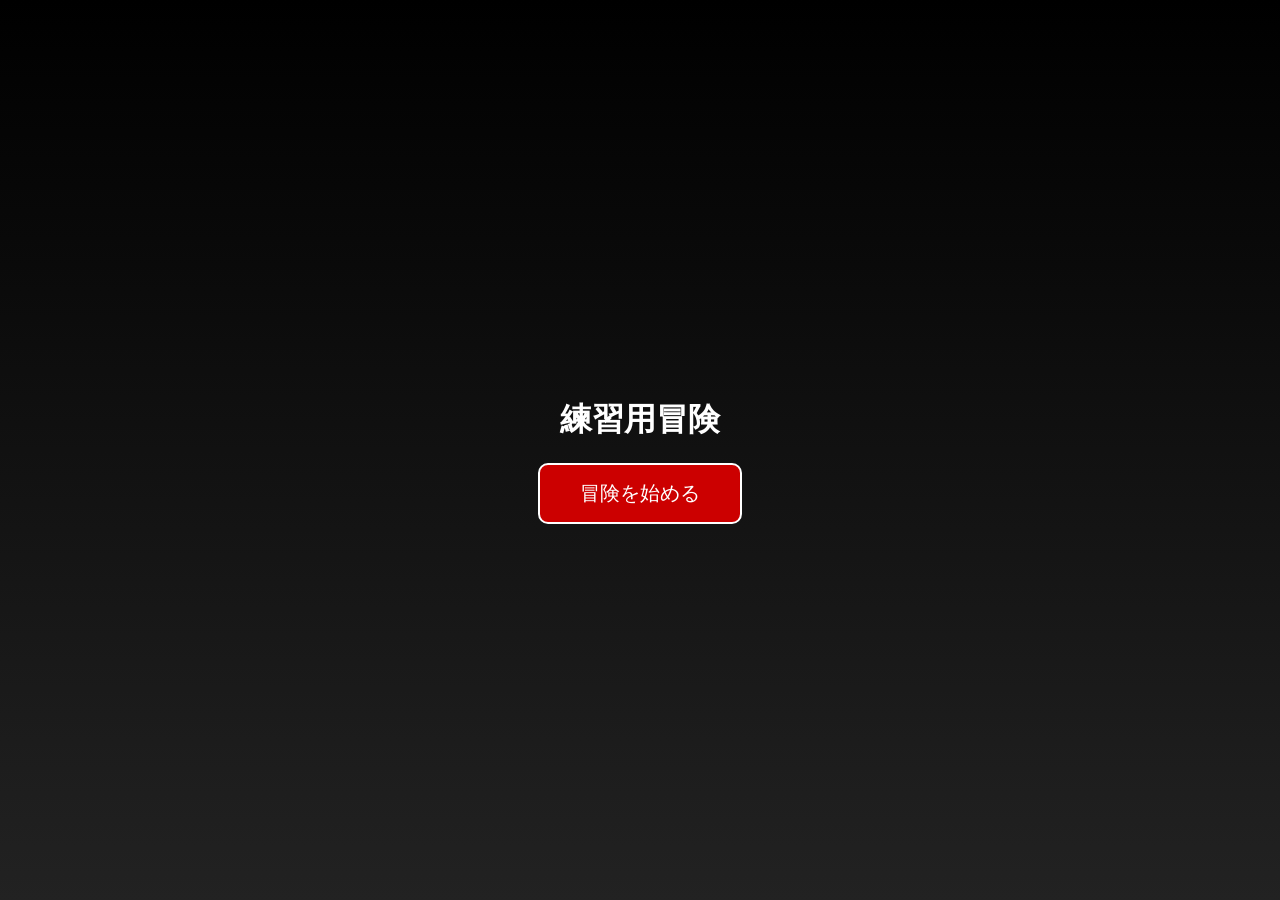
==== commit aa15a89c: "Add files via upload" ====
--- a/index.html
+++ b/index.html
@@ -1,46 +1,34 @@
 <!DOCTYPE html>
-<html>
+<html lang="ja">
 <head>
     <meta charset="UTF-8">
-    <meta name="viewport" content="width=device-width, initial-scale=1.0">
-    <title>ハクスラ冒険</title>
+    <title>オープニング</title>
     <link rel="stylesheet" href="style.css">
+    <style>
+        /* オープニング専用のシンプルなデザイン */
+        .title-screen {
+            height: 100vh;
+            display: flex;
+            flex-direction: column;
+            justify-content: center;
+            align-items: center;
+            background: linear-gradient(to bottom, #000, #222);
+        }
+        .start-btn {
+            padding: 15px 40px;
+            font-size: 20px;
+            background: #cc0000;
+            color: white;
+            border: 2px solid white;
+            cursor: pointer;
+            border-radius: 10px;
+        }
+    </style>
 </head>
 <body>
-<div id="game-container">
-    <div id="battle-field">
-        <div class="character-side" id="enemy-side">
-            <div id="damage-effect"></div>
-            <img src="assets/enemy.png" id="monster-sprite" alt="モンスター">
-            <div class="hp-bar-container">
-                <div id="hp-bar-fill"></div>
-            </div>
-        </div>
-        <div class="character-side" id="player-side">
-            <img src="assets/player.png" id="player-sprite" alt="プレイヤー">
-        </div>
+    <div class="title-screen">
+        <h1>練習用冒険</h1>
+        <button class="start-btn" onclick="location.href='home.html'">冒険を始める</button>
     </div>
-    <div id="ui-container">
-        <!-- 1. 左上：モンスター名とログ -->
-        <div class="ui-slot" id="log-slot">
-            <h1 id="monster-name">スライム</h1>
-            <p id="message-text">冒険開始！</p>
-        </div>
-
-        <!-- 2. 右上：将来の魔法ボタンなど（今は空き） -->
-        <div class="ui-slot empty-slot">（空き）</div>
-
-        <!-- 3. 左下：レベル情報 -->
-        <div class="ui-slot" id="level-slot">
-            <p>Lv: <span id="level-text">1</span></p>
-            <p>Exp: <span id="exp-text">0</span></p>
-        </div>
-
-        <!-- 4. 右下：メインコマンド -->
-        <div class="ui-slot">
-            <button id="attack-button">攻撃</button>
-    </div>
-</div>
-<script src="script.js"></script>
 </body>
 </html>
